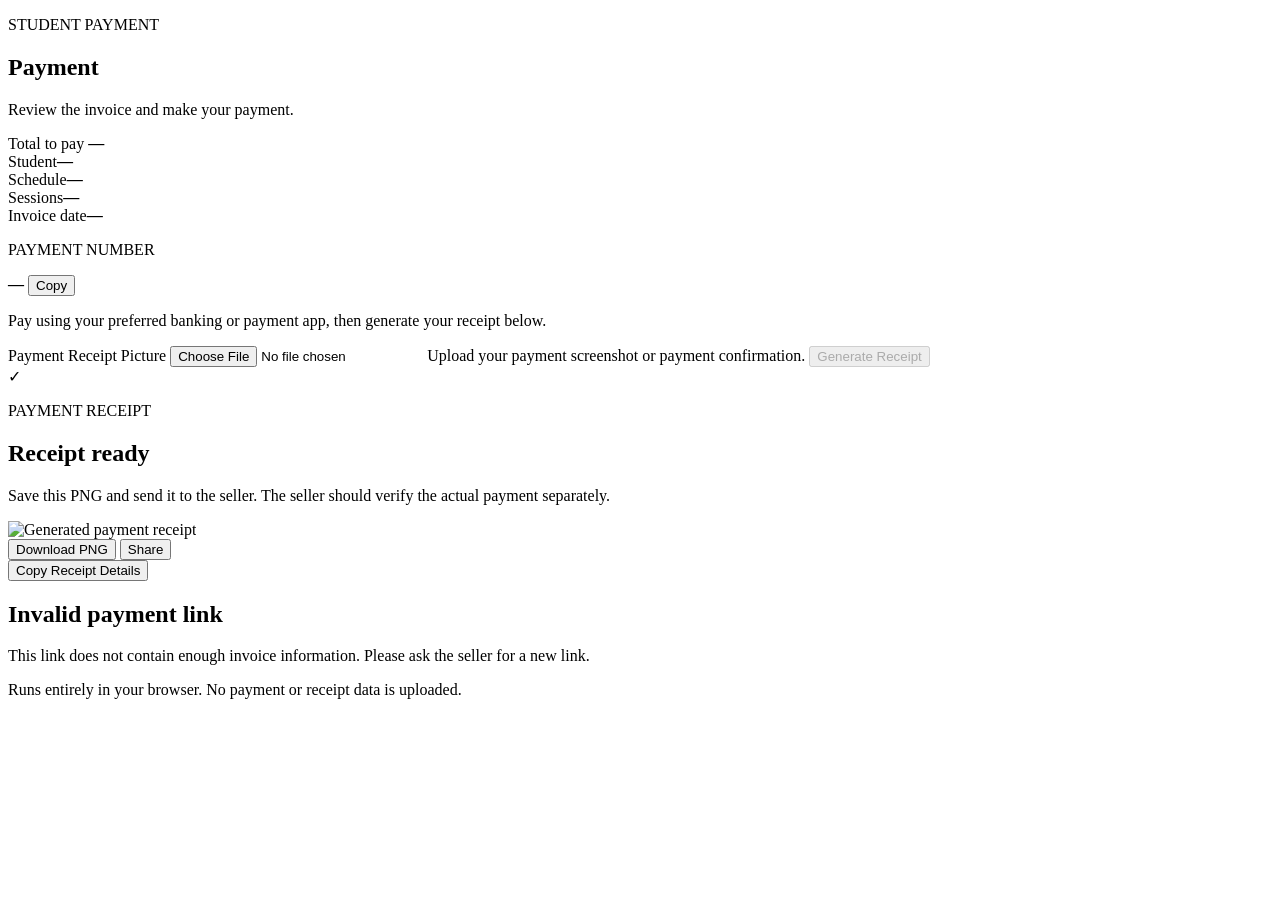
==== pay.html @ af598f84 "Add files via upload" ====
<!DOCTYPE html>
<html lang="en">
<head>
  <meta charset="UTF-8">
  <meta name="viewport" content="width=device-width, initial-scale=1.0">
  <meta name="theme-color" content="#111827">
  <title>Payment</title>
  <link rel="stylesheet" href="css/style.css">
</head>
<body>
  <main class="app-shell narrow">
    <section class="card hero compact">
      <p class="eyebrow">STUDENT PAYMENT</p>
      <h1 id="payTitle">Payment</h1>
      <p id="paySubtitle" class="muted">Review the invoice and make your payment.</p>
    </section>

    <section id="invoiceCard" class="card">
      <div class="amount-box">
        <span>Total to pay</span>
        <strong id="payAmount">—</strong>
      </div>

      <div class="detail-list">
        <div><span>Student</span><strong id="payStudent">—</strong></div>
        <div><span>Schedule</span><strong id="paySchedule">—</strong></div>
        <div><span>Sessions</span><strong id="paySessions">—</strong></div>
        <div><span>Invoice date</span><strong id="payDate">—</strong></div>
      </div>

      <div class="payment-box">
        <p class="eyebrow">PAYMENT NUMBER</p>
        <div class="phone-row">
          <strong id="phoneNumber">—</strong>
          <button id="copyPhone" class="icon-btn" type="button">Copy</button>
        </div>
        <p class="hint">Pay using your preferred banking or payment app, then generate your receipt below.</p>
      </div>

      <label>
        Payment Receipt Picture
        <input id="receiptFile" type="file" accept="image/*" capture="environment">
        <span class="hint">
          Upload your payment screenshot or payment confirmation.
        </span>
      </label>

      <button id="paidBtn" class="primary-btn" disabled>
        Generate Receipt
      </button>
    </section>

    <section id="receiptSection" class="card hidden">
      <div class="success-icon">✓</div>
      <div>
        <p class="eyebrow">PAYMENT RECEIPT</p>
        <h2>Receipt ready</h2>
        <p class="muted">Save this PNG and send it to the seller. The seller should verify the actual payment separately.</p>
      </div>

      <div class="preview-wrap">
        <img id="receiptPreview" alt="Generated payment receipt">
      </div>

      <div class="actions">
        <button id="downloadReceipt" class="secondary-btn">Download PNG</button>
        <button id="shareReceipt" class="secondary-btn">Share</button>
      </div>

      <button id="copyReceiptText" class="secondary-btn full">Copy Receipt Details</button>
    </section>

    <section id="errorCard" class="card hidden error">
      <h2>Invalid payment link</h2>
      <p>This link does not contain enough invoice information. Please ask the seller for a new link.</p>
    </section>

    <footer>Runs entirely in your browser. No payment or receipt data is uploaded.</footer>
  </main>

  <script src="js/common.js"></script>
  <script src="js/payment.js"></script>
</body>
</html>
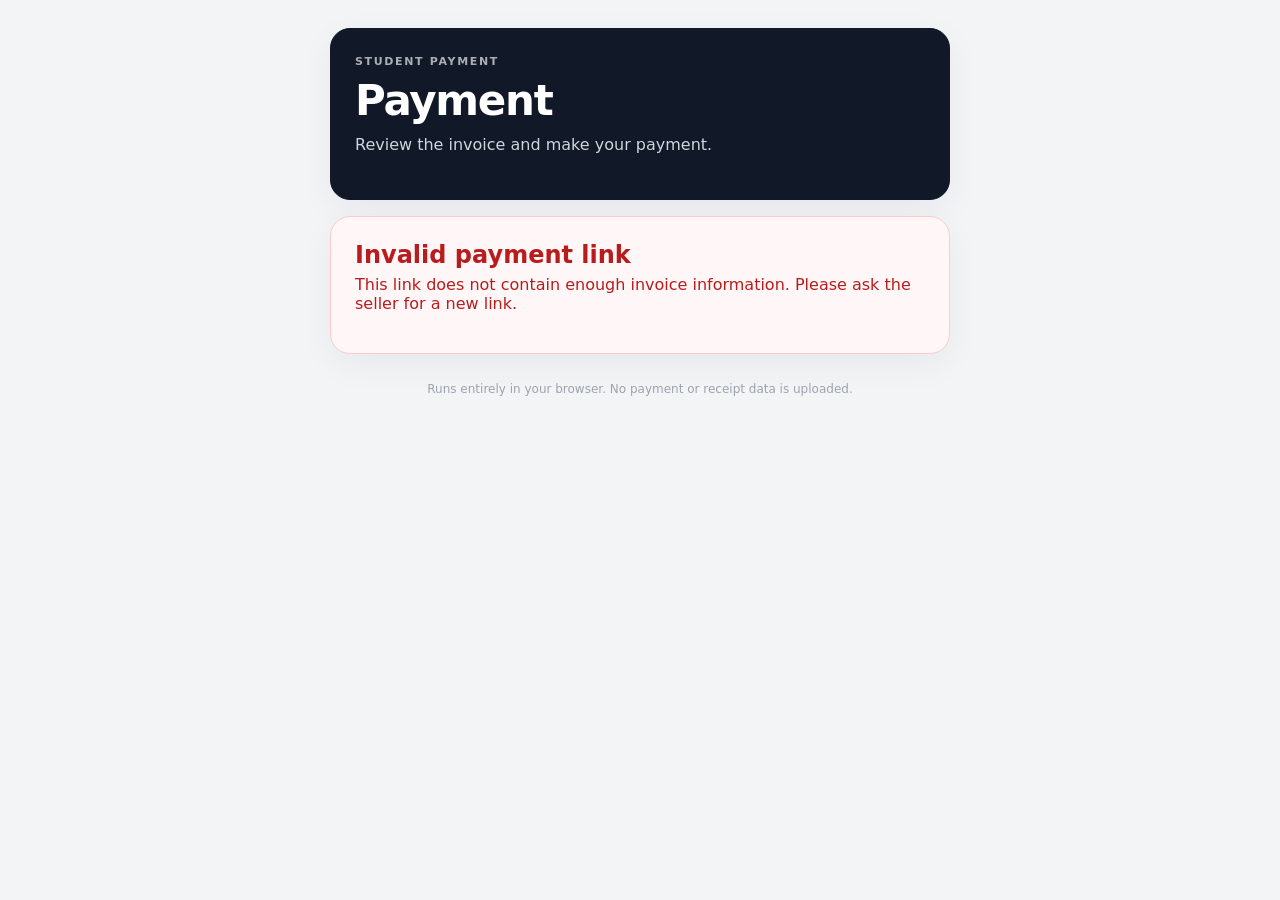
==== commit 8b766231: "fix" ====
--- a/pay.html
+++ b/pay.html
@@ -39,7 +39,7 @@
 
       <label>
         Payment Receipt Picture
-        <input id="receiptFile" type="file" accept="image/*" capture="environment">
+        <input id="receiptFile" type="file" accept="image/*">
         <span class="hint">
           Upload your payment screenshot or payment confirmation.
         </span>
--- a/css/style.css
+++ b/css/style.css
@@ -0,0 +1,284 @@
+* { box-sizing: border-box; }
+
+:root {
+  --bg: #f3f4f6;
+  --card: #ffffff;
+  --text: #111827;
+  --muted: #6b7280;
+  --line: #e5e7eb;
+  --primary: #111827;
+  --primary-hover: #1f2937;
+  --soft: #f9fafb;
+  --success: #16a34a;
+  --danger: #b91c1c;
+  --radius: 20px;
+}
+
+body {
+  margin: 0;
+  background: var(--bg);
+  color: var(--text);
+  font-family: Inter, ui-sans-serif, system-ui, -apple-system, BlinkMacSystemFont, "Segoe UI", sans-serif;
+  min-height: 100vh;
+}
+
+button, input { font: inherit; }
+
+.app-shell {
+  width: min(760px, calc(100% - 28px));
+  margin: 0 auto;
+  padding: 28px 0 40px;
+}
+
+.app-shell.narrow { width: min(620px, calc(100% - 28px)); }
+
+.card {
+  background: var(--card);
+  border: 1px solid var(--line);
+  border-radius: var(--radius);
+  padding: 24px;
+  margin-bottom: 16px;
+  box-shadow: 0 10px 35px rgba(17, 24, 39, 0.05);
+}
+
+.hero {
+  padding: 30px 24px;
+  background: #111827;
+  color: white;
+  border-color: #111827;
+}
+
+.hero.compact { padding: 26px 24px; }
+
+h1, h2, p { margin-top: 0; }
+h1 { margin-bottom: 8px; font-size: clamp(28px, 6vw, 42px); letter-spacing: -0.03em; }
+h2 { margin-bottom: 6px; font-size: 24px; }
+
+.eyebrow {
+  font-size: 11px;
+  font-weight: 800;
+  letter-spacing: 0.15em;
+  margin-bottom: 8px;
+  opacity: 0.7;
+}
+
+.hero .eyebrow { opacity: 0.65; }
+
+.muted { color: var(--muted); line-height: 1.5; }
+.hero .muted { color: #d1d5db; }
+
+.section-title {
+  font-size: 16px;
+  font-weight: 800;
+  margin-bottom: 18px;
+}
+
+label {
+  display: block;
+  font-weight: 700;
+  font-size: 14px;
+  margin-bottom: 16px;
+}
+
+input {
+  width: 100%;
+  margin-top: 8px;
+  padding: 13px 14px;
+  border: 1px solid #d1d5db;
+  border-radius: 12px;
+  background: white;
+  color: var(--text);
+  outline: none;
+  transition: border .15s, box-shadow .15s;
+}
+
+input:focus {
+  border-color: #6b7280;
+  box-shadow: 0 0 0 4px rgba(17, 24, 39, 0.07);
+}
+
+.grid-2 {
+  display: grid;
+  grid-template-columns: 1fr 1fr;
+  gap: 14px;
+}
+
+.hint {
+  display: block;
+  color: var(--muted);
+  font-size: 12px;
+  line-height: 1.4;
+  font-weight: 500;
+  margin-top: 6px;
+}
+
+button, .button-link {
+  border: 0;
+  cursor: pointer;
+  border-radius: 12px;
+  min-height: 46px;
+  padding: 12px 16px;
+  font-weight: 800;
+  transition: transform .1s, background .15s, opacity .15s;
+}
+
+button:active, .button-link:active { transform: translateY(1px); }
+
+.primary-btn {
+  width: 100%;
+  background: var(--primary);
+  color: white;
+  display: inline-flex;
+  align-items: center;
+  justify-content: center;
+  text-decoration: none;
+}
+
+.primary-btn:hover { background: var(--primary-hover); }
+
+.secondary-btn {
+  background: #f3f4f6;
+  color: var(--text);
+  width: 100%;
+}
+
+.secondary-btn:hover { background: #e5e7eb; }
+
+.icon-btn {
+  background: var(--primary);
+  color: white;
+  min-width: 78px;
+}
+
+.actions {
+  display: grid;
+  grid-template-columns: 1fr 1fr;
+  gap: 10px;
+  margin: 14px 0;
+}
+
+.copy-row, .phone-row {
+  display: flex;
+  gap: 8px;
+  align-items: center;
+}
+
+.copy-row input { flex: 1; margin-top: 8px; min-width: 0; }
+.copy-row .icon-btn { margin-top: 8px; }
+
+.result { position: relative; }
+
+.success-icon {
+  width: 42px;
+  height: 42px;
+  border-radius: 50%;
+  display: grid;
+  place-items: center;
+  background: #dcfce7;
+  color: var(--success);
+  font-weight: 900;
+  margin-bottom: 14px;
+}
+
+.preview-wrap {
+  border: 1px solid var(--line);
+  background: #f9fafb;
+  border-radius: 14px;
+  padding: 12px;
+  margin: 18px 0;
+  overflow: hidden;
+}
+
+.preview-wrap img {
+  display: block;
+  width: 100%;
+  max-width: 560px;
+  margin: auto;
+  border-radius: 8px;
+}
+
+.link-label { margin-top: 14px; }
+
+.payment-box {
+  margin: 18px 0;
+  padding: 18px;
+  background: var(--soft);
+  border: 1px solid var(--line);
+  border-radius: 16px;
+}
+
+.phone-row strong {
+  font-size: 22px;
+  letter-spacing: 0.02em;
+  flex: 1;
+  overflow-wrap: anywhere;
+}
+
+.amount-box {
+  padding: 22px;
+  background: #111827;
+  color: white;
+  border-radius: 16px;
+  margin-bottom: 16px;
+}
+
+.amount-box span {
+  display: block;
+  font-size: 12px;
+  opacity: .65;
+  text-transform: uppercase;
+  letter-spacing: .12em;
+  font-weight: 800;
+}
+
+.amount-box strong {
+  display: block;
+  margin-top: 5px;
+  font-size: clamp(30px, 8vw, 44px);
+  letter-spacing: -0.03em;
+}
+
+.detail-list {
+  border: 1px solid var(--line);
+  border-radius: 14px;
+  overflow: hidden;
+}
+
+.detail-list div {
+  display: flex;
+  justify-content: space-between;
+  gap: 20px;
+  padding: 13px 15px;
+  border-bottom: 1px solid var(--line);
+}
+
+.detail-list div:last-child { border-bottom: 0; }
+.detail-list span { color: var(--muted); }
+.detail-list strong { text-align: right; }
+
+.full { margin-top: 10px; }
+
+.error {
+  border-color: #fecaca;
+  background: #fff7f7;
+  color: var(--danger);
+}
+
+.hidden { display: none !important; }
+
+footer {
+  text-align: center;
+  color: #9ca3af;
+  font-size: 12px;
+  padding: 12px;
+}
+
+@media (max-width: 560px) {
+  .app-shell { padding-top: 14px; }
+  .card { padding: 18px; border-radius: 17px; }
+  .grid-2 { grid-template-columns: 1fr; gap: 0; }
+  .actions { grid-template-columns: 1fr; }
+  .copy-row { align-items: stretch; }
+  .copy-row input { width: 100%; }
+  .phone-row { align-items: flex-start; }
+}
